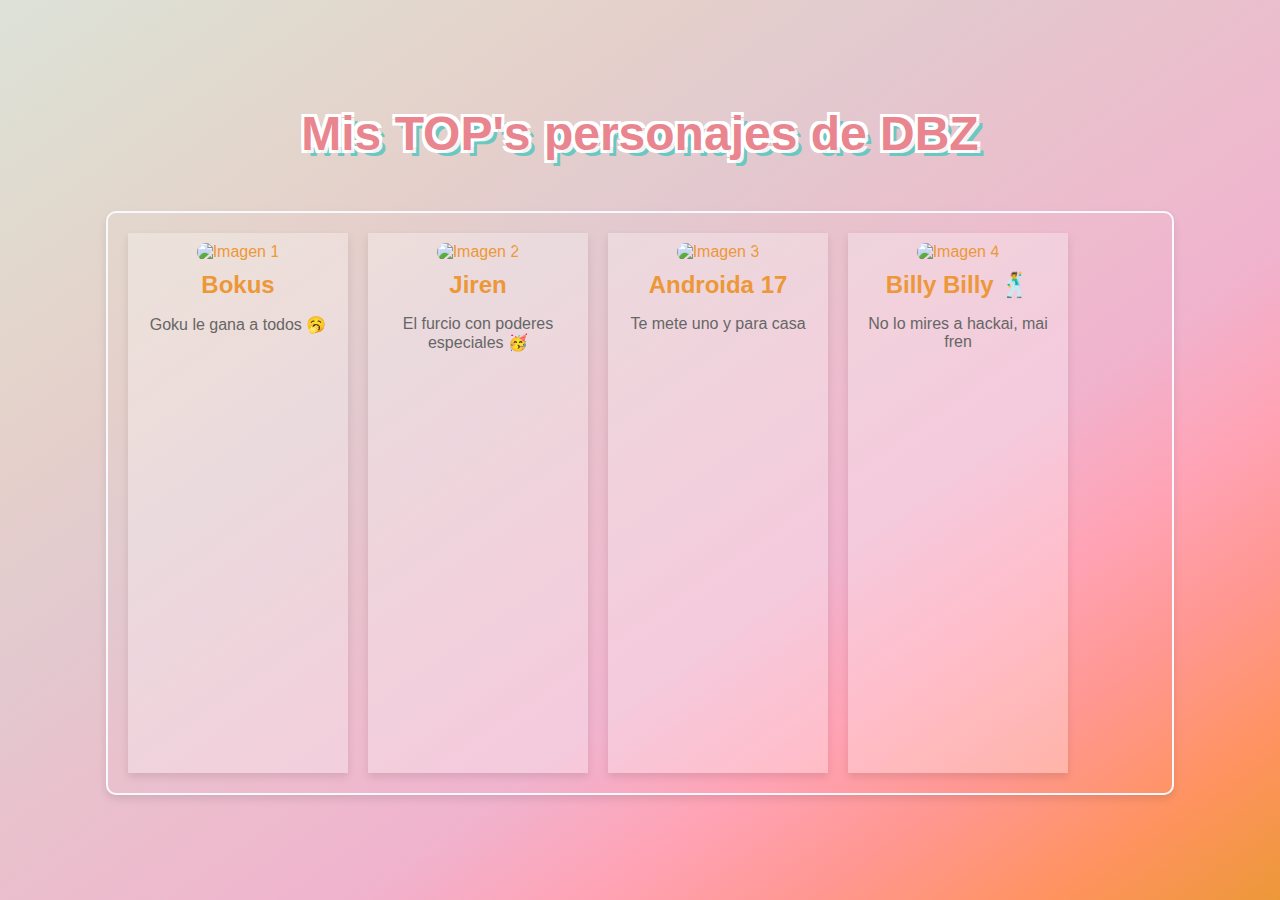
==== index.html @ bf5d17b1 "Una página divertida juajuas" ====
<!DOCTYPE html>
<html lang="en">
  <head>
    <meta charset="UTF-8" />
    <meta name="viewport" content="width=device-width, initial-scale=1.0" />
    <link rel="stylesheet" href="styles.css" />
    <title>Document</title>
  </head>
  <body>
    <header class="g-2"><h1 class="t-stroke-shadow">Mis TOP's personajes de DBZ</h1></header>
    <main>
      <div class="card-container">
        <div class="card">
          <img src="https://2.bp.blogspot.com/-ahqHDXnBknI/VcndSGAq1gI/AAAAAAAACcY/oBclbT3jUZM/s1600/Goku%2Bdemigrante%2B1.png" alt="Imagen 1" />
          <h3>Bokus</h3>
          <p>Goku le gana a todos 🥱</p>
        </div>
        <div class="card">
          <img src="https://preview.redd.it/xxkje3evl33b1.png?auto=webp&s=94f68a092b4fef69ed0162cf2a1c61c4ce0690fd" alt="Imagen 2" />
          <h3>Jiren</h3>
          <p>El furcio con poderes especiales 🥳</p>
        </div>
        <div class="card">
          <img src="https://www.fayerwayer.com/resizer/v2/GBA5N4PKT5ELVDV73YK4LF27SQ.jpg?auth=f413267b319ab4edb4445ce17d42e2247f4afcc82499bba704a377e4bc98ff69&width=800&height=1000" alt="Imagen 3" />
          <h3>Androida 17</h3>
          <p>Te mete uno y para casa</p>
        </div>
        <div class="card">
          <img src="https://i0.wp.com/codigoespagueti.com/wp-content/uploads/2021/06/sean-ray-lord-beerus-fanartbysean-ray02-1250.jpg?resize=1250%2C1255&ssl=1" alt="Imagen 4" />
          <h3>Billy Billy 🕺</h3>
          <p>No lo mires a hackai, mai fren</p>
        </div>
      </div>
    </main>
  </body>
</html>
---- styles.css ----
body {
  font-family: Arial, sans-serif;
  margin: 0;
  padding: 0;
  height: 100vh;
  width: 100vw;
  display: flex;
  flex-direction: column;
  justify-content: center;
  align-items: center;
  color: #ec9838;
  background-image: linear-gradient(to left top, #ec9838, #ff9360, #ff9790, #ffa3b6, #f0b3ce, #edbbcd, #e8c2cd, #e2cacf, #e5cfcb, #e3d6cc, #dfdcd1, #dde2d9);
}
header {
  text-align: center;
  margin-bottom: 50px;
}
header h1 {
  font-size: 3em;
  margin: 0;
  color: #c97616;
}
main {
  display: flex;
  width: 80%;
  height: 60%;
  border: 2px solid ghostwhite;
  border-radius: 10px;
  padding: 20px;
  box-shadow: 0 4px 8px rgba(0, 0, 0, 0.1);
}
.card-container {
  display: flex;
  gap: 20px;
  flex-wrap: wrap;
  justify-content: center;
}
.card {
  background-color: rgba(255, 255, 255, 0.3);
  width: 200px;
  padding: 10px;
  box-shadow: 0 4px 8px rgba(0, 0, 0, 0.1);
  transition: background-color 0.3s, transform 0.3s;
  text-align: center;
}
.card:hover img {
  transform: scale(1.1);
}
.card img {
  width: 125px;
  height: 125px;
  background-size: cover;
  background-position: center;
  border-radius: 10px;
  transition: transform 0.3s;
}
.card h3 {
  font-size: 1.5em;
  margin: 10px 0;
}
.card p {
  font-size: 1em;
  color: #666;
}
.card:active {
  background-color: #e0e0e0;
}

.bg-2{
    background: linear-gradient(to right, rgb(221, 94, 137), rgb(247, 187, 151));
  }
.t-stroke-shadow {
    color: #e8858e;
    text-shadow: -3px 3px #ffffff, -3px -3px #ffffff, 3px -3px #ffffff, 3px 3px #f3f3f2, 6px 6px #6ac7c2;
}
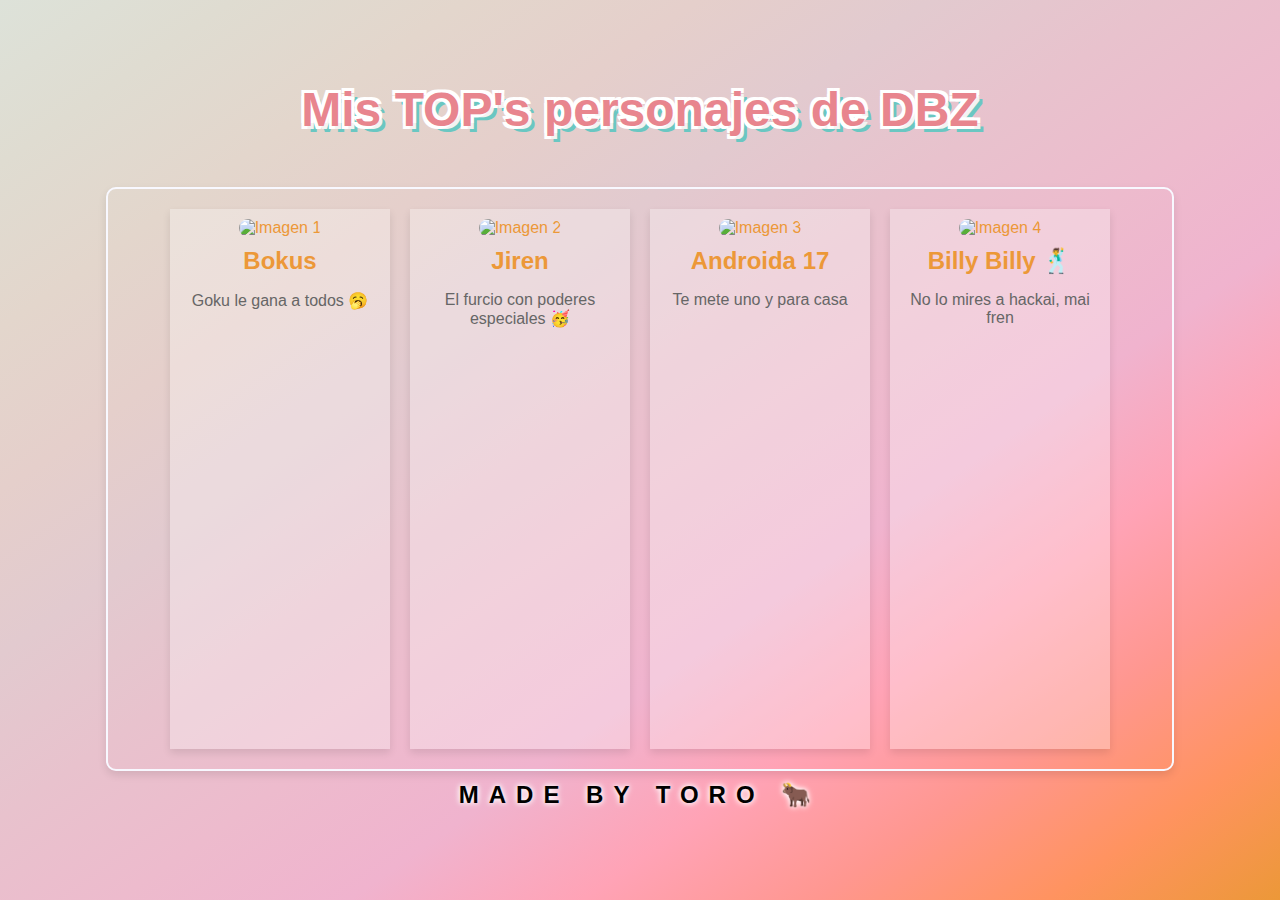
==== commit c46843cd: "se agregó un footer" ====
--- a/index.html
+++ b/index.html
@@ -32,5 +32,8 @@
         </div>
       </div>
     </main>
+    <div class="area">
+      Made by Toro 🐂
+    </div>
   </body>
 </html>
--- a/styles.css
+++ b/styles.css
@@ -9,7 +9,21 @@
   justify-content: center;
   align-items: center;
   color: #ec9838;
-  background-image: linear-gradient(to left top, #ec9838, #ff9360, #ff9790, #ffa3b6, #f0b3ce, #edbbcd, #e8c2cd, #e2cacf, #e5cfcb, #e3d6cc, #dfdcd1, #dde2d9);
+  background-image: linear-gradient(
+    to left top,
+    #ec9838,
+    #ff9360,
+    #ff9790,
+    #ffa3b6,
+    #f0b3ce,
+    #edbbcd,
+    #e8c2cd,
+    #e2cacf,
+    #e5cfcb,
+    #e3d6cc,
+    #dfdcd1,
+    #dde2d9
+  );
 }
 header {
   text-align: center;
@@ -28,6 +42,7 @@
   border-radius: 10px;
   padding: 20px;
   box-shadow: 0 4px 8px rgba(0, 0, 0, 0.1);
+  justify-content: center;
 }
 .card-container {
   display: flex;
@@ -66,10 +81,37 @@
   background-color: #e0e0e0;
 }
 
-.bg-2{
-    background: linear-gradient(to right, rgb(221, 94, 137), rgb(247, 187, 151));
+.bg-2 {
+  background: linear-gradient(to right, rgb(221, 94, 137), rgb(247, 187, 151));
+}
+.t-stroke-shadow {
+  color: #e8858e;
+  text-shadow: -3px 3px #ffffff, -3px -3px #ffffff, 3px -3px #ffffff,
+    3px 3px #f3f3f2, 6px 6px #6ac7c2;
+}
+
+.area {
+  width: 100%;
+  padding: 10px 0;
+  position: relative;
+  bottom: 0;
+  text-align: center;
+  font-size: 1.5em;
+  color: black;
+  letter-spacing: 10px;
+  font-weight: 700;
+  text-transform: uppercase;
+  animation: blur 0.75s ease-out infinite;
+  text-shadow: 0px 0px 5px #fff, 0px 0px 7px #fff;
+}
+
+@keyframes blur {
+  from {
+    text-shadow: 0px 0px 10px #fff, 0px 0px 10px #fff, 0px 0px 25px #fff,
+      0px 0px 25px #fff, 0px 0px 25px #fff, 0px 0px 25px #fff, 0px 0px 25px #fff,
+      0px 0px 25px #fff, 0px 0px 50px #fff, 0px 0px 50px #fff,
+      0px 0px 50px #7b96b8, 0px 0px 150px #7b96b8, 0px 10px 100px #7b96b8,
+      0px 10px 100px #7b96b8, 0px 10px 100px #7b96b8, 0px 10px 100px #7b96b8,
+      0px -10px 100px #7b96b8, 0px -10px 100px #7b96b8;
   }
-.t-stroke-shadow {
-    color: #e8858e;
-    text-shadow: -3px 3px #ffffff, -3px -3px #ffffff, 3px -3px #ffffff, 3px 3px #f3f3f2, 6px 6px #6ac7c2;
 }
